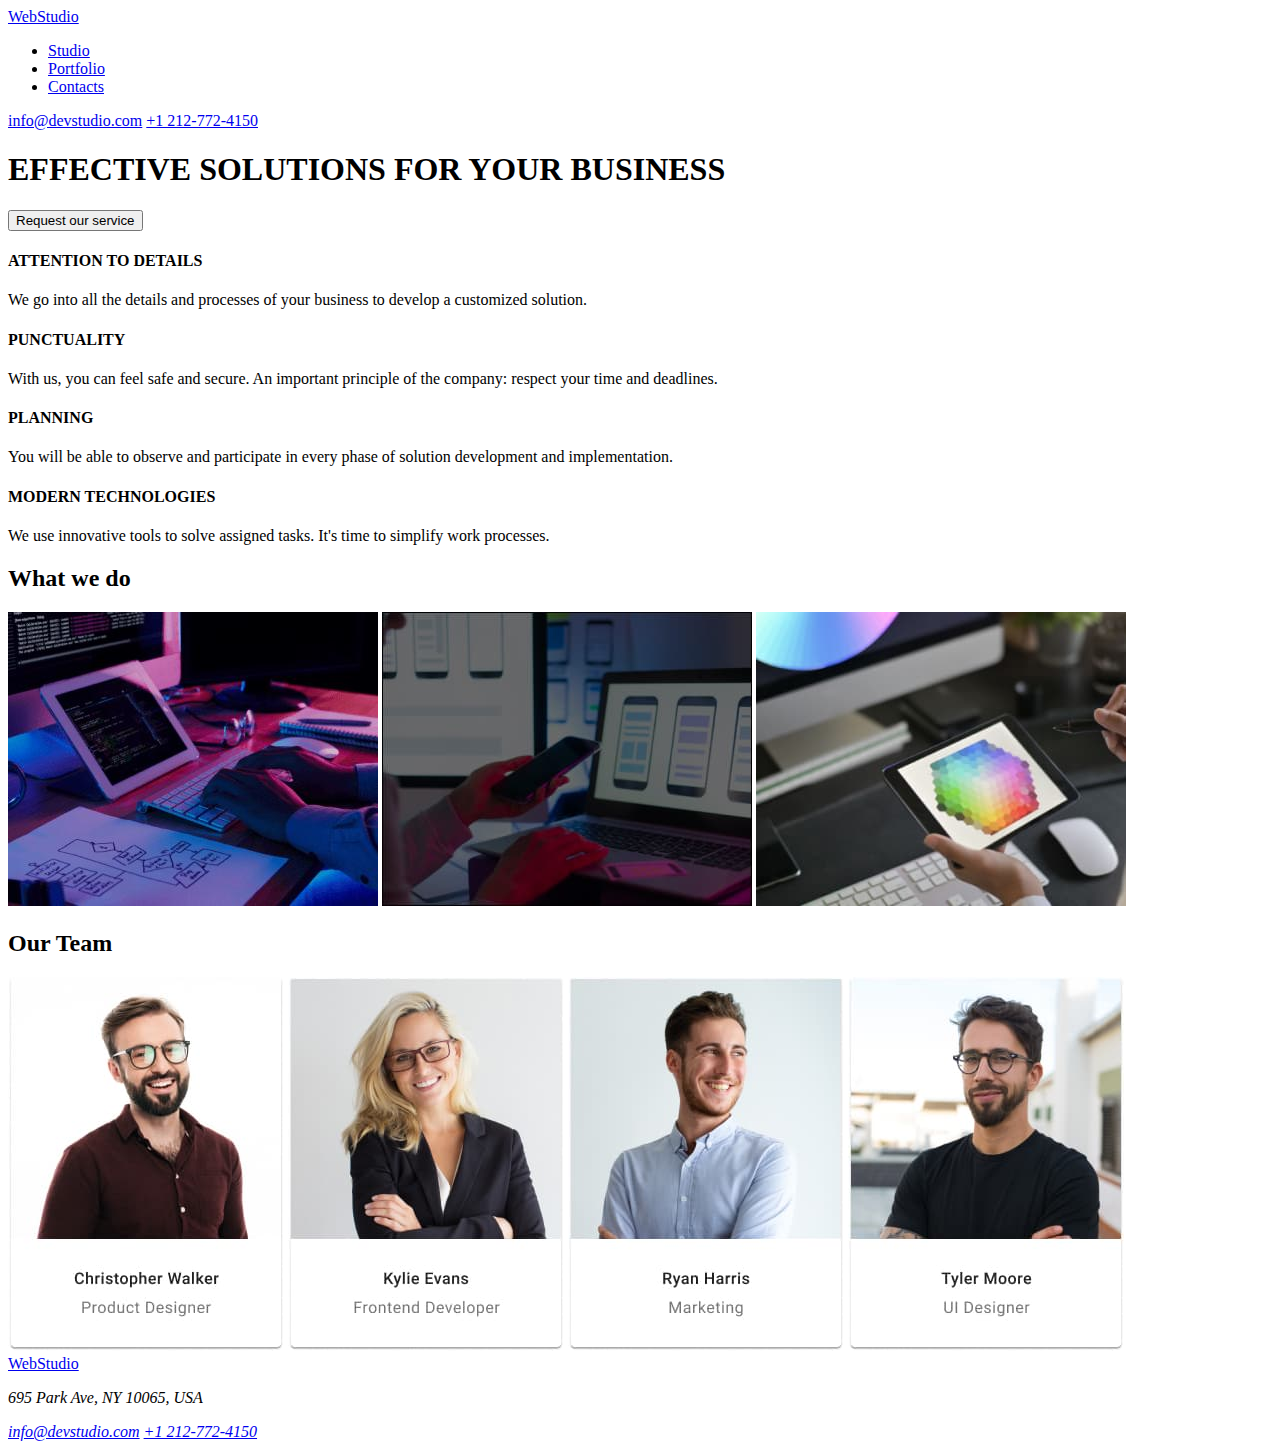
==== index.html @ e942604d "first_commit" ====
<!DOCTYPE html>
<html lang="en">
  <head>
    <meta charset="UTF-8" />
    <meta http-equiv="X-UA-Compatible" content="IE=edge" />
    <meta name="viewport" content="width=device-width, initial-scale=1.0" />
    <title>Studio</title>
  </head>
  <body>
    <header>
      <a href="index.html">WebStudio</a>
      <nav>
        <ul>
          <li><a href="/studio.html">Studio</a></li>
          <li><a href="/portofolio.html">Portfolio</a></li>
          <li><a href="/contacts.html">Contacts</a></li>
        </ul>
      </nav>
      <a href="mailto:info@devstudio.com">info@devstudio.com</a>
      <a href="tel:+12127724150">+1 212-772-4150</a>
    </header>
    <main>
      <section>
        <h1>EFFECTIVE SOLUTIONS FOR YOUR BUSINESS</h1>
        <button type="button" class="button">Request our service</button>
      </section>
      <section>
        <h4>ATTENTION TO DETAILS</h4>
        <p>
          We go into all the details and processes of your business to develop a customized
          solution.
        </p>
        <h4>PUNCTUALITY</h4>
        <p>
          With us, you can feel safe and secure. An important principle of the company: respect your
          time and deadlines.
        </p>
        <h4>PLANNING</h4>
        <p>
          You will be able to observe and participate in every phase of solution development and
          implementation.
        </p>
        <h4>MODERN TECHNOLOGIES</h4>
        <p>
          We use innovative tools to solve assigned tasks. It's time to simplify work processes.
        </p>
      </section>
      <section>
        <h2>What we do</h2>
        <img src="images/box-1.jpg" alt="web-site" width="370" height="294" />
        <img src="images/box-2.jpg" alt="mobile-app" width="370" height="294" />
        <img src="images/box-3.jpg" alt="web-design" width="370" height="294" />
      </section>
      <section>
        <h2>Our Team</h2>
        <img src="images/team-card-1.jpg" alt="Christopher Walker" width="276" height="374" />
        <img src="images/team-card-2.jpg" alt="Kylie Evans" width="276" height="374" />
        <img src="images/team-card-3.jpg" alt="Ryan Harris" width="276" height="374" />
        <img src="images/team-card-4.jpg" alt="Tyler Moore" width="276" height="374" />
      </section>
    </main>
    <footer>
      <a href="index.html">WebStudio</a>
      <address>
        <p>695 Park Ave, NY 10065, USA</p>
        <a href="mailto:info@devstudio.com">info@devstudio.com</a>
        <a href="tel:+12127724150">+1 212-772-4150</a>
      </address>
    </footer>
  </body>
</html>
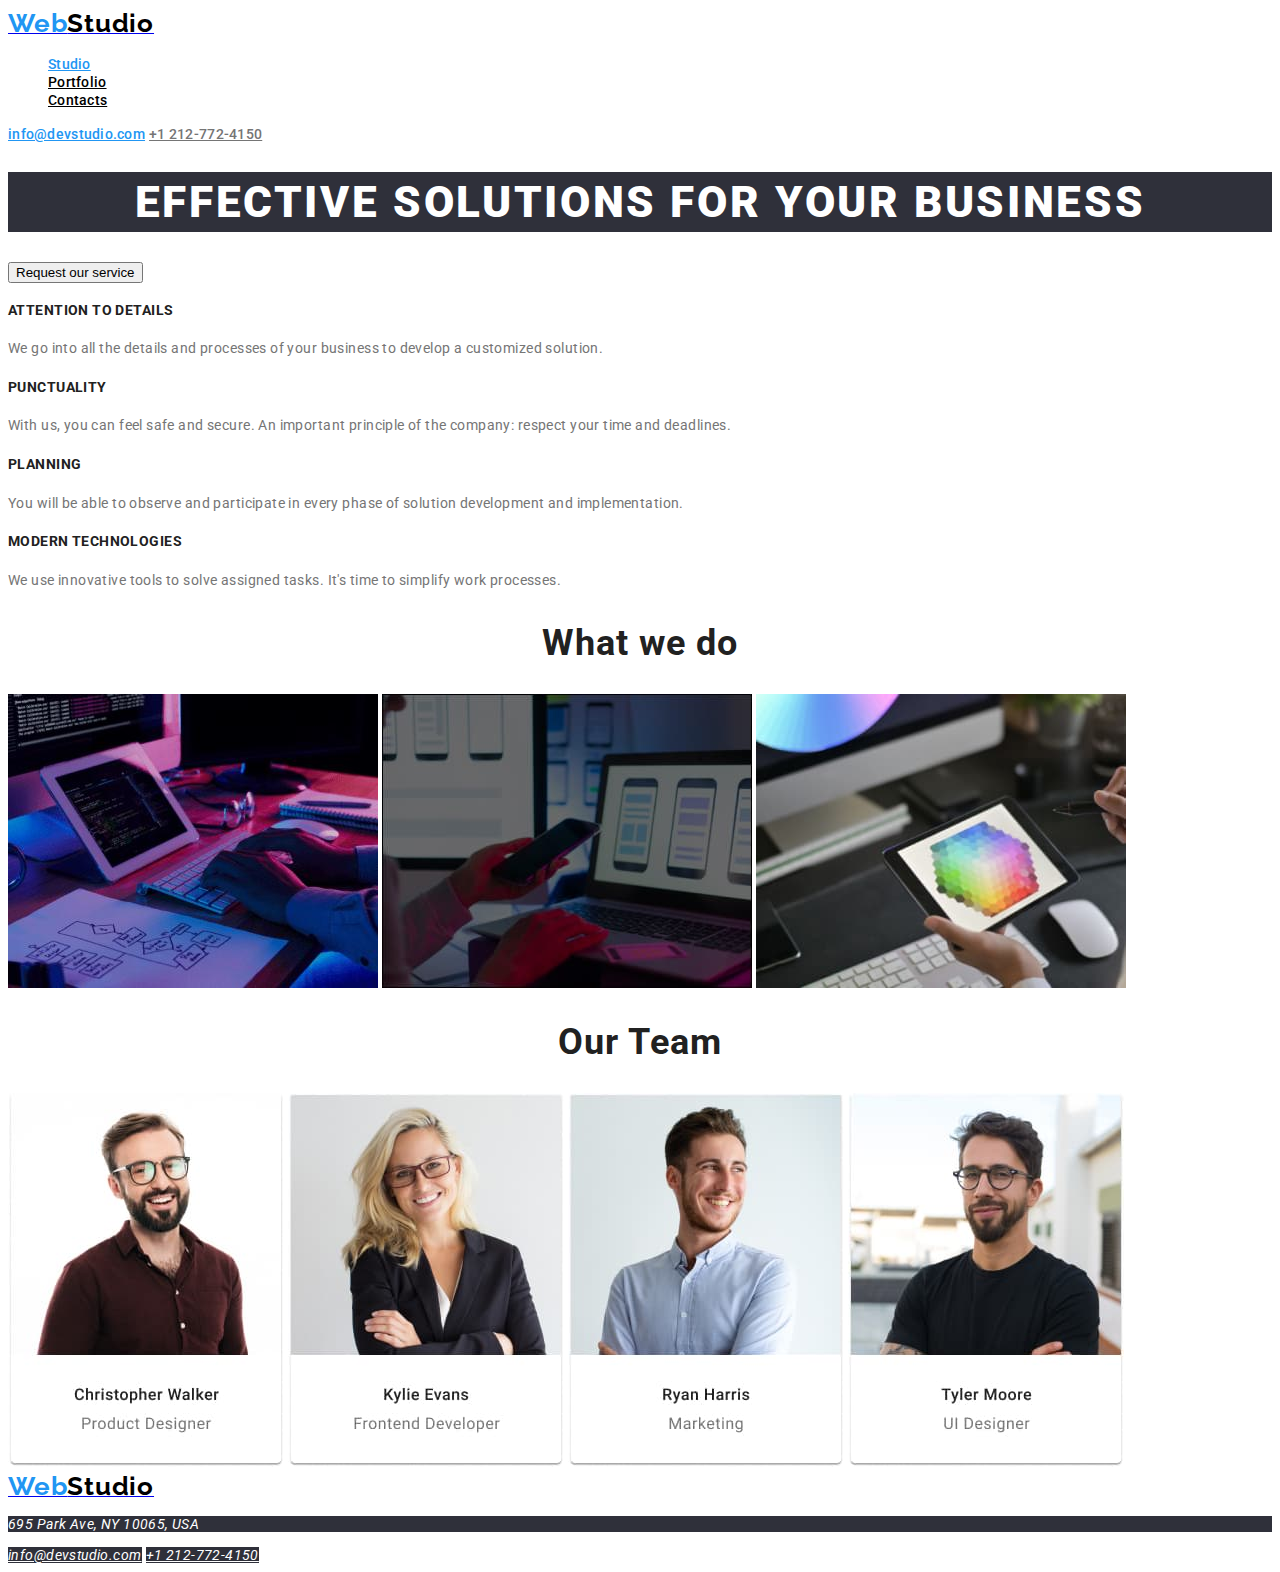
==== commit 5717c22a: "second commit" ====
--- a/index.html
+++ b/index.html
@@ -4,55 +4,64 @@
     <meta charset="UTF-8" />
     <meta http-equiv="X-UA-Compatible" content="IE=edge" />
     <meta name="viewport" content="width=device-width, initial-scale=1.0" />
+    <link rel="preconnect" href="https://fonts.googleapis.com" />
+    <link rel="preconnect" href="https://fonts.gstatic.com" crossorigin />
+    <link
+      href="https://fonts.googleapis.com/css2?family=Raleway:wght@700&family=Roboto:wght@400;500;700;900&display=swap"
+      rel="stylesheet"
+    />
+    <link rel="stylesheet" href="./css/styles.css" />
     <title>Studio</title>
   </head>
   <body>
-    <header>
-      <a href="index.html">WebStudio</a>
-      <nav>
+    <header class="global-header">
+      <a href="portofolio.html"
+        ><span class="web-logo">Web</span><span class="studio-logo">Studio</span></a
+      >
+      <nav class="main-navigation">
         <ul>
-          <li><a href="/studio.html">Studio</a></li>
+          <li><a href="/studio.html" class="active">Studio</a></li>
           <li><a href="/portofolio.html">Portfolio</a></li>
           <li><a href="/contacts.html">Contacts</a></li>
         </ul>
       </nav>
-      <a href="mailto:info@devstudio.com">info@devstudio.com</a>
-      <a href="tel:+12127724150">+1 212-772-4150</a>
+      <a href="mailto:info@devstudio.com" class="mailto">info@devstudio.com</a>
+      <a href="tel:+12127724150" class="tel">+1 212-772-4150</a>
     </header>
     <main>
       <section>
-        <h1>EFFECTIVE SOLUTIONS FOR YOUR BUSINESS</h1>
+        <h1 id="business-solution">EFFECTIVE SOLUTIONS FOR YOUR BUSINESS</h1>
         <button type="button" class="button">Request our service</button>
       </section>
       <section>
-        <h4>ATTENTION TO DETAILS</h4>
-        <p>
+        <h4 class="skills">ATTENTION TO DETAILS</h4>
+        <p class="paragraph">
           We go into all the details and processes of your business to develop a customized
           solution.
         </p>
-        <h4>PUNCTUALITY</h4>
-        <p>
+        <h4 class="skills">PUNCTUALITY</h4>
+        <p class="paragraph">
           With us, you can feel safe and secure. An important principle of the company: respect your
           time and deadlines.
         </p>
-        <h4>PLANNING</h4>
-        <p>
+        <h4 class="skills">PLANNING</h4>
+        <p class="paragraph">
           You will be able to observe and participate in every phase of solution development and
           implementation.
         </p>
-        <h4>MODERN TECHNOLOGIES</h4>
-        <p>
+        <h4 class="skills">MODERN TECHNOLOGIES</h4>
+        <p class="paragraph">
           We use innovative tools to solve assigned tasks. It's time to simplify work processes.
         </p>
       </section>
       <section>
-        <h2>What we do</h2>
+        <h2 class="second-title">What we do</h2>
         <img src="images/box-1.jpg" alt="web-site" width="370" height="294" />
         <img src="images/box-2.jpg" alt="mobile-app" width="370" height="294" />
         <img src="images/box-3.jpg" alt="web-design" width="370" height="294" />
       </section>
       <section>
-        <h2>Our Team</h2>
+        <h2 class="second-title">Our Team</h2>
         <img src="images/team-card-1.jpg" alt="Christopher Walker" width="276" height="374" />
         <img src="images/team-card-2.jpg" alt="Kylie Evans" width="276" height="374" />
         <img src="images/team-card-3.jpg" alt="Ryan Harris" width="276" height="374" />
@@ -60,9 +69,11 @@
       </section>
     </main>
     <footer>
-      <a href="index.html">WebStudio</a>
-      <address>
-        <p>695 Park Ave, NY 10065, USA</p>
+      <a href="portofolio.html"
+        ><span class="web-logo">Web</span><span class="studio-logo">Studio</span></a
+      >
+      <address class="global-address">
+        <p class="address">695 Park Ave, NY 10065, USA</p>
         <a href="mailto:info@devstudio.com">info@devstudio.com</a>
         <a href="tel:+12127724150">+1 212-772-4150</a>
       </address>
--- a/css/styles.css
+++ b/css/styles.css
@@ -0,0 +1,143 @@
+/* Header section */
+.web-logo {
+  font-family: Raleway;
+  font-size: 26px;
+  font-weight: 700;
+  line-height: 31px;
+  letter-spacing: 0.03em;
+  text-align: left;
+  color: #2196f3;
+}
+.studio-logo {
+  font-family: Raleway;
+  font-size: 26px;
+  font-weight: 700;
+  line-height: 31px;
+  letter-spacing: 0.03em;
+  text-align: left;
+  color: #000000;
+}
+
+.global-header .main-navigation a,
+.global-header .main-navigation a:visited {
+  font-family: Roboto;
+  font-size: 14px;
+  font-weight: 500;
+  line-height: 16px;
+  letter-spacing: 0.02em;
+  text-align: left;
+  color: #000000;
+}
+
+.global-header .main-navigation a.active {
+  color: #2196f3;
+}
+
+.mailto {
+  font-family: Roboto;
+  font-size: 14px;
+  font-weight: 500;
+  line-height: 16px;
+  letter-spacing: 0.02em;
+  text-align: left;
+  color: #2196f3;
+}
+
+.tel {
+  font-family: Roboto;
+  font-size: 14px;
+  font-weight: 500;
+  line-height: 16px;
+  letter-spacing: 0.02em;
+  text-align: left;
+  color: #757575;
+}
+
+/* Main section*/
+
+#business-solution {
+  background: #2f303a;
+  font-family: Roboto;
+  font-size: 44px;
+  font-weight: 900;
+  line-height: 60px;
+  letter-spacing: 0.06em;
+  text-align: center;
+  color: #ffffff;
+}
+
+.skills {
+  font-family: Roboto;
+  font-size: 14px;
+  font-weight: 700;
+  line-height: 16px;
+  letter-spacing: 0.03em;
+  text-align: left;
+  color: #212121;
+}
+
+.paragraph {
+  font-family: Roboto;
+  font-size: 14px;
+  font-weight: 400;
+  line-height: 24px;
+  letter-spacing: 0.03em;
+  text-align: left;
+  color: #757575;
+}
+
+.second-title {
+  font-family: Roboto;
+  font-size: 36px;
+  font-weight: 700;
+  line-height: 42px;
+  letter-spacing: 0.03em;
+  text-align: center;
+  color: #212121;
+}
+
+.global-address a {
+  background: #2f303a;
+  font-family: Roboto;
+  font-size: 14px;
+  font-weight: 400;
+  line-height: 16px;
+  letter-spacing: 0.03em;
+  text-align: left;
+  color: #ffffff;
+}
+
+.address {
+  background: #2f303a;
+  font-family: Roboto;
+  font-size: 14px;
+  font-weight: 400;
+  line-height: 16px;
+  letter-spacing: 0.03em;
+  text-align: left;
+  color: #ffffff;
+}
+
+.projects > li > h5 {
+  font-family: Roboto;
+  font-size: 18px;
+  font-weight: 700;
+  line-height: 36px;
+  letter-spacing: 0.06em;
+  text-align: left;
+  color: #212121;
+}
+
+.projects > li > span {
+  font-family: Roboto;
+  font-size: 16px;
+  font-weight: 400;
+  line-height: 30px;
+  letter-spacing: 0.03em;
+  text-align: left;
+  color: #757575;
+}
+
+ul {
+  list-style-type: none;
+}
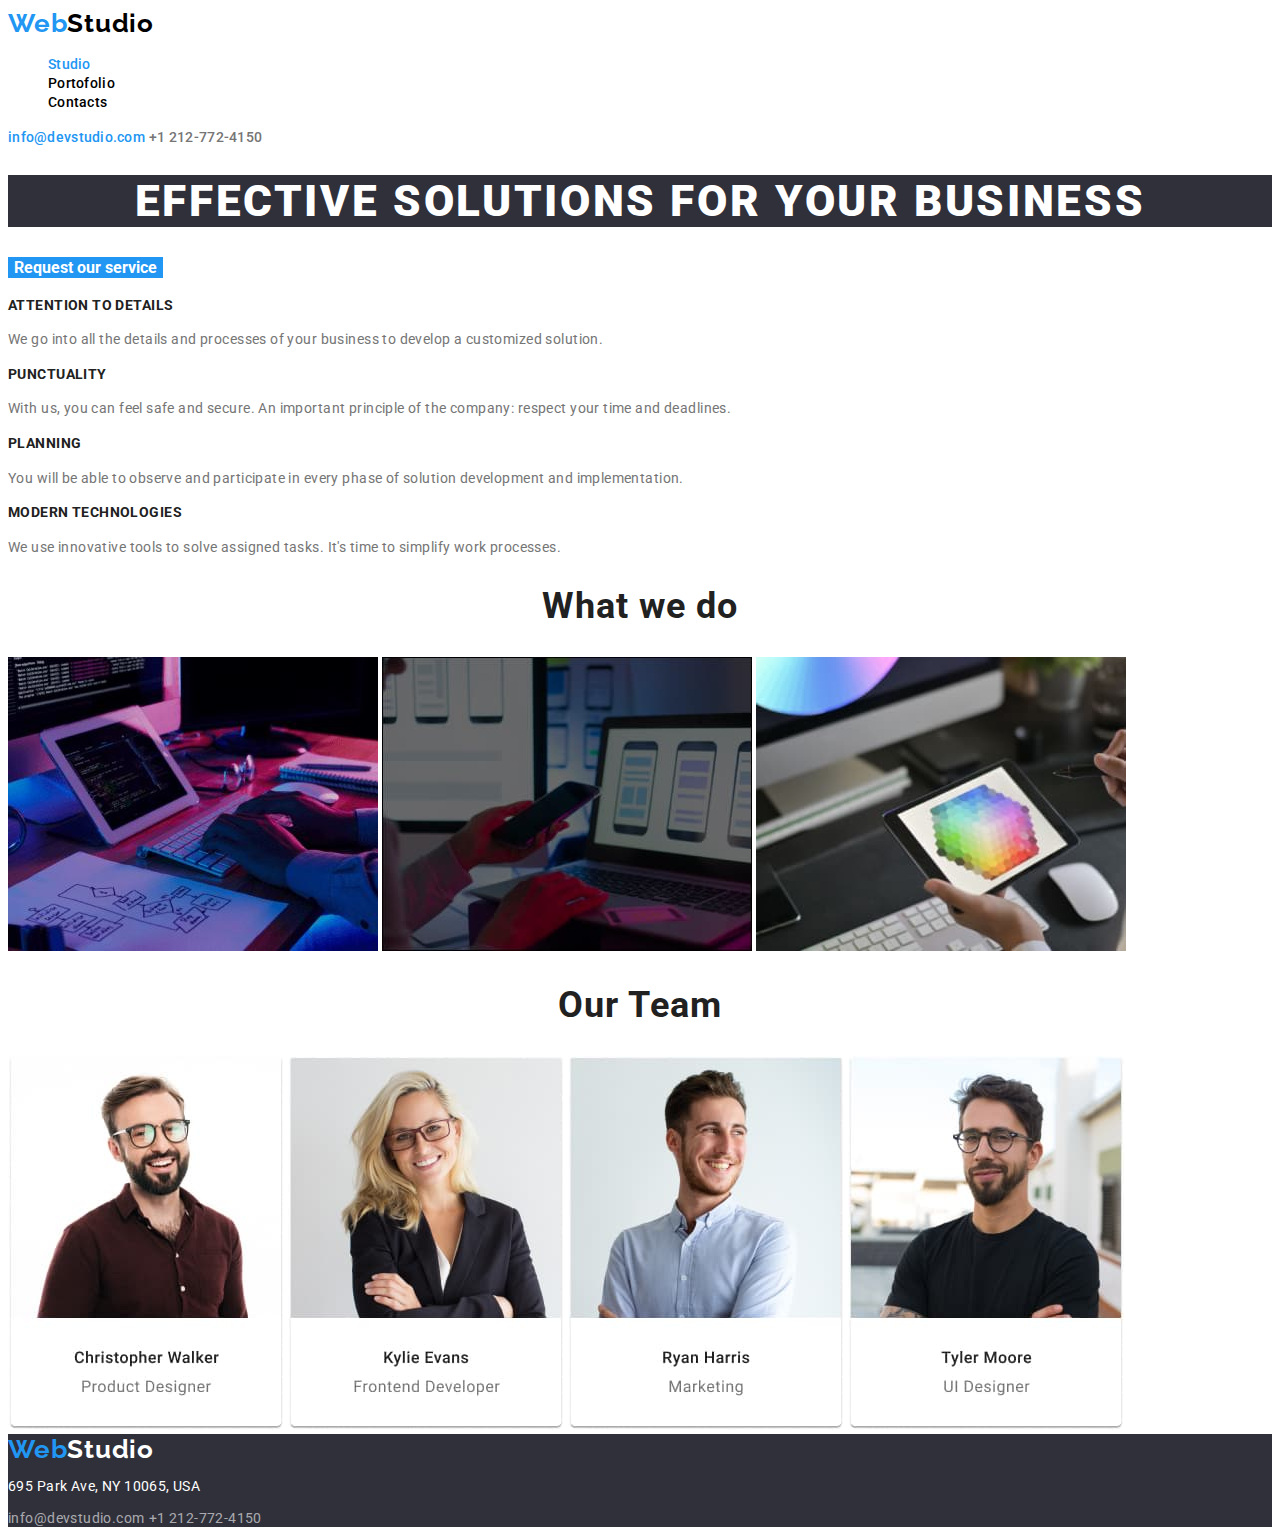
==== commit 7210e4c6: "third commit" ====
--- a/index.html
+++ b/index.html
@@ -11,7 +11,7 @@
       rel="stylesheet"
     />
     <link rel="stylesheet" href="./css/styles.css" />
-    <title>Studio</title>
+    <title>Main</title>
   </head>
   <body>
     <header class="global-header">
@@ -21,7 +21,7 @@
       <nav class="main-navigation">
         <ul>
           <li><a href="/studio.html" class="active">Studio</a></li>
-          <li><a href="/portofolio.html">Portfolio</a></li>
+          <li><a href="/portofolio.html">Portofolio</a></li>
           <li><a href="/contacts.html">Contacts</a></li>
         </ul>
       </nav>
@@ -30,27 +30,27 @@
     </header>
     <main>
       <section>
-        <h1 id="business-solution">EFFECTIVE SOLUTIONS FOR YOUR BUSINESS</h1>
-        <button type="button" class="button">Request our service</button>
+        <h1 class="business-solution">EFFECTIVE SOLUTIONS FOR YOUR BUSINESS</h1>
+        <button type="button" class="btn-request">Request our service</button>
       </section>
       <section>
         <h4 class="skills">ATTENTION TO DETAILS</h4>
-        <p class="paragraph">
+        <p class="text">
           We go into all the details and processes of your business to develop a customized
           solution.
         </p>
         <h4 class="skills">PUNCTUALITY</h4>
-        <p class="paragraph">
+        <p class="text">
           With us, you can feel safe and secure. An important principle of the company: respect your
           time and deadlines.
         </p>
         <h4 class="skills">PLANNING</h4>
-        <p class="paragraph">
+        <p class="text">
           You will be able to observe and participate in every phase of solution development and
           implementation.
         </p>
         <h4 class="skills">MODERN TECHNOLOGIES</h4>
-        <p class="paragraph">
+        <p class="text">
           We use innovative tools to solve assigned tasks. It's time to simplify work processes.
         </p>
       </section>
@@ -68,12 +68,12 @@
         <img src="images/team-card-4.jpg" alt="Tyler Moore" width="276" height="374" />
       </section>
     </main>
-    <footer>
+    <footer class="global-footer">
       <a href="portofolio.html"
-        ><span class="web-logo">Web</span><span class="studio-logo">Studio</span></a
+        ><span class="web-logo">Web</span><span class="footer-logo">Studio</span></a
       >
-      <address class="global-address">
-        <p class="address">695 Park Ave, NY 10065, USA</p>
+      <address>
+        <p>695 Park Ave, NY 10065, USA</p>
         <a href="mailto:info@devstudio.com">info@devstudio.com</a>
         <a href="tel:+12127724150">+1 212-772-4150</a>
       </address>
--- a/css/styles.css
+++ b/css/styles.css
@@ -1,21 +1,52 @@
+:root {
+  --blue-color: #2196f3;
+  --bkgrd-color: #2f303a;
+  --black-color: #000000;
+  --white-color: #ffffff;
+  --red-color: #ff0000;
+  --gray-color: #757575;
+  --dark-gray-color: #212121;
+  --light-gray-color: #f5f4fa;
+  --footer-link-color: #ffffff99;
+  --text-font-family: "Roboto", Verdana, Tahoma, sans-serif;
+}
+
+body {
+  font-family: var(--text-font-family);
+  color: var(--gray-color);
+}
+
 /* Header section */
+
 .web-logo {
   font-family: Raleway;
   font-size: 26px;
   font-weight: 700;
-  line-height: 31px;
-  letter-spacing: 0.03em;
-  text-align: left;
-  color: #2196f3;
-}
+  line-height: 1, 19;
+  letter-spacing: 0.03em;
+  text-align: left;
+  color: var(--blue-color);
+}
+
+.web-logo:hover,
+.web-logo:focus,
+.studio-logo:hover,
+.studio-logo:focus {
+  color: var(--red-color);
+}
+
 .studio-logo {
   font-family: Raleway;
   font-size: 26px;
   font-weight: 700;
-  line-height: 31px;
-  letter-spacing: 0.03em;
-  text-align: left;
-  color: #000000;
+  line-height: 1, 19;
+  letter-spacing: 0.03em;
+  text-align: left;
+  color: var(--black-color);
+}
+
+ul {
+  list-style-type: none;
 }
 
 .global-header .main-navigation a,
@@ -23,121 +54,198 @@
   font-family: Roboto;
   font-size: 14px;
   font-weight: 500;
-  line-height: 16px;
+  line-height: 1, 14;
   letter-spacing: 0.02em;
   text-align: left;
-  color: #000000;
+  color: var(--black-color);
 }
 
 .global-header .main-navigation a.active {
-  color: #2196f3;
+  color: var(--blue-color);
+}
+
+.global-header .main-navigation a.active:hover,
+.global-header .main-navigation a.active:focus {
+  color: var(--red-color);
+}
+
+.global-header a:hover,
+.global-header a:focus {
+  color: var(--red-color);
+}
+
+.global-header a {
+  text-decoration: none;
+  font-family: Roboto;
+  font-size: 14px;
+  font-weight: 500;
+  line-height: 1, 14;
+  letter-spacing: 0.02em;
+  text-align: left;
 }
 
 .mailto {
-  font-family: Roboto;
-  font-size: 14px;
-  font-weight: 500;
-  line-height: 16px;
-  letter-spacing: 0.02em;
-  text-align: left;
-  color: #2196f3;
-}
-
+  color: var(--blue-color);
+}
 .tel {
-  font-family: Roboto;
-  font-size: 14px;
-  font-weight: 500;
-  line-height: 16px;
-  letter-spacing: 0.02em;
-  text-align: left;
-  color: #757575;
+  color: var(--gray-color);
 }
 
 /* Main section*/
 
-#business-solution {
-  background: #2f303a;
+.business-solution {
+  background: var(--bkgrd-color);
   font-family: Roboto;
   font-size: 44px;
   font-weight: 900;
-  line-height: 60px;
+  line-height: 1, 36;
   letter-spacing: 0.06em;
   text-align: center;
-  color: #ffffff;
+  text-transform: uppercase;
+  color: var(--white-color);
+}
+
+.btn-request {
+  background-color: var(--blue-color);
+  border: none;
+  cursor: pointer;
+  font-family: "Roboto";
+  font-style: normal;
+  font-weight: 700;
+  font-size: 16px;
+  line-height: 1, 87;
+  color: var(--white-color);
+}
+
+.btn-request:hover,
+.btn-request:focus {
+  color: var(--red-color);
 }
 
 .skills {
   font-family: Roboto;
   font-size: 14px;
   font-weight: 700;
-  line-height: 16px;
-  letter-spacing: 0.03em;
-  text-align: left;
-  color: #212121;
-}
-
-.paragraph {
-  font-family: Roboto;
-  font-size: 14px;
+  line-height: 1, 14;
+  letter-spacing: 0.03em;
+  text-align: left;
+  color: var(--dark-gray-color);
+}
+
+.text {
+  font-family: Roboto;
+  font-size: 14px;
+  line-height: 1, 71;
+  letter-spacing: 0.03em;
+  text-align: left;
+  color: var(--gray-color);
+}
+
+.second-title {
+  font-family: Roboto;
+  font-size: 36px;
+  font-weight: 700;
+  line-height: 1, 16;
+  letter-spacing: 0.03em;
+  text-align: center;
+  color: var(--dark-gray-color);
+}
+
+/* Footer section */
+
+.global-footer {
+  background: var(--bkgrd-color);
+}
+
+.footer-logo {
+  font-family: Raleway;
+  font-size: 26px;
+  font-weight: 700;
+  line-height: 1, 19;
+  letter-spacing: 0.03em;
+  text-align: left;
+  color: var(--white-color);
+}
+
+.footer-logo:hover,
+.footer-logo:focus {
+  color: var(--red-color);
+}
+
+.global-footer p {
+  font-family: "Roboto";
+  font-style: normal;
   font-weight: 400;
-  line-height: 24px;
-  letter-spacing: 0.03em;
-  text-align: left;
-  color: #757575;
-}
-
-.second-title {
-  font-family: Roboto;
-  font-size: 36px;
-  font-weight: 700;
-  line-height: 42px;
-  letter-spacing: 0.03em;
-  text-align: center;
-  color: #212121;
-}
-
-.global-address a {
-  background: #2f303a;
-  font-family: Roboto;
-  font-size: 14px;
+  font-size: 14px;
+  line-height: 1, 14;
+  letter-spacing: 0.03em;
+  color: var(--white-color);
+}
+
+.global-footer a,
+.global-footer a:visited {
+  text-decoration: none;
+  font-family: "Roboto";
+  font-style: normal;
   font-weight: 400;
-  line-height: 16px;
-  letter-spacing: 0.03em;
-  text-align: left;
-  color: #ffffff;
-}
-
-.address {
-  background: #2f303a;
-  font-family: Roboto;
-  font-size: 14px;
+  font-size: 14px;
+  line-height: 1, 14;
+  letter-spacing: 0.03em;
+  color: var(--footer-link-color);
+}
+
+.global-footer a:hover,
+.global-footer a:focus {
+  color: var(--red-color);
+}
+
+/* Portofolio main section */
+
+.button-all {
+  background-color: var(--blue-color);
+  border: none;
+  cursor: pointer;
+  font-family: "Roboto";
+  font-style: normal;
+  font-weight: 500;
+  font-size: 16px;
+  line-height: 1, 62;
+  color: var(--white-color);
+}
+
+.button {
+  background-color: var(--light-gray-color);
+  font-family: "Roboto";
+  border: none;
+  cursor: pointer;
+  font-style: normal;
+  font-weight: 500;
+  font-size: 16px;
+  line-height: 1, 62;
+  color: var(--dark-gray-color);
+}
+
+.buttons button:hover,
+.buttons button:focus {
+  color: var(--red-color);
+}
+
+.projects {
+  font-family: "Roboto";
+  font-style: normal;
+  font-weight: 700;
+  font-size: 18px;
+  line-height: 2;
+  letter-spacing: 0.06em;
+  color: var(--dark-gray-color);
+}
+
+.our-solutions {
+  font-family: "Roboto";
+  font-style: normal;
   font-weight: 400;
-  line-height: 16px;
-  letter-spacing: 0.03em;
-  text-align: left;
-  color: #ffffff;
-}
-
-.projects > li > h5 {
-  font-family: Roboto;
-  font-size: 18px;
-  font-weight: 700;
-  line-height: 36px;
-  letter-spacing: 0.06em;
-  text-align: left;
-  color: #212121;
-}
-
-.projects > li > span {
-  font-family: Roboto;
-  font-size: 16px;
-  font-weight: 400;
-  line-height: 30px;
-  letter-spacing: 0.03em;
-  text-align: left;
-  color: #757575;
-}
-
-ul {
-  list-style-type: none;
-}
+  font-size: 16px;
+  line-height: 1, 87;
+  letter-spacing: 0.03em;
+  color: var(--gray-color);
+}
